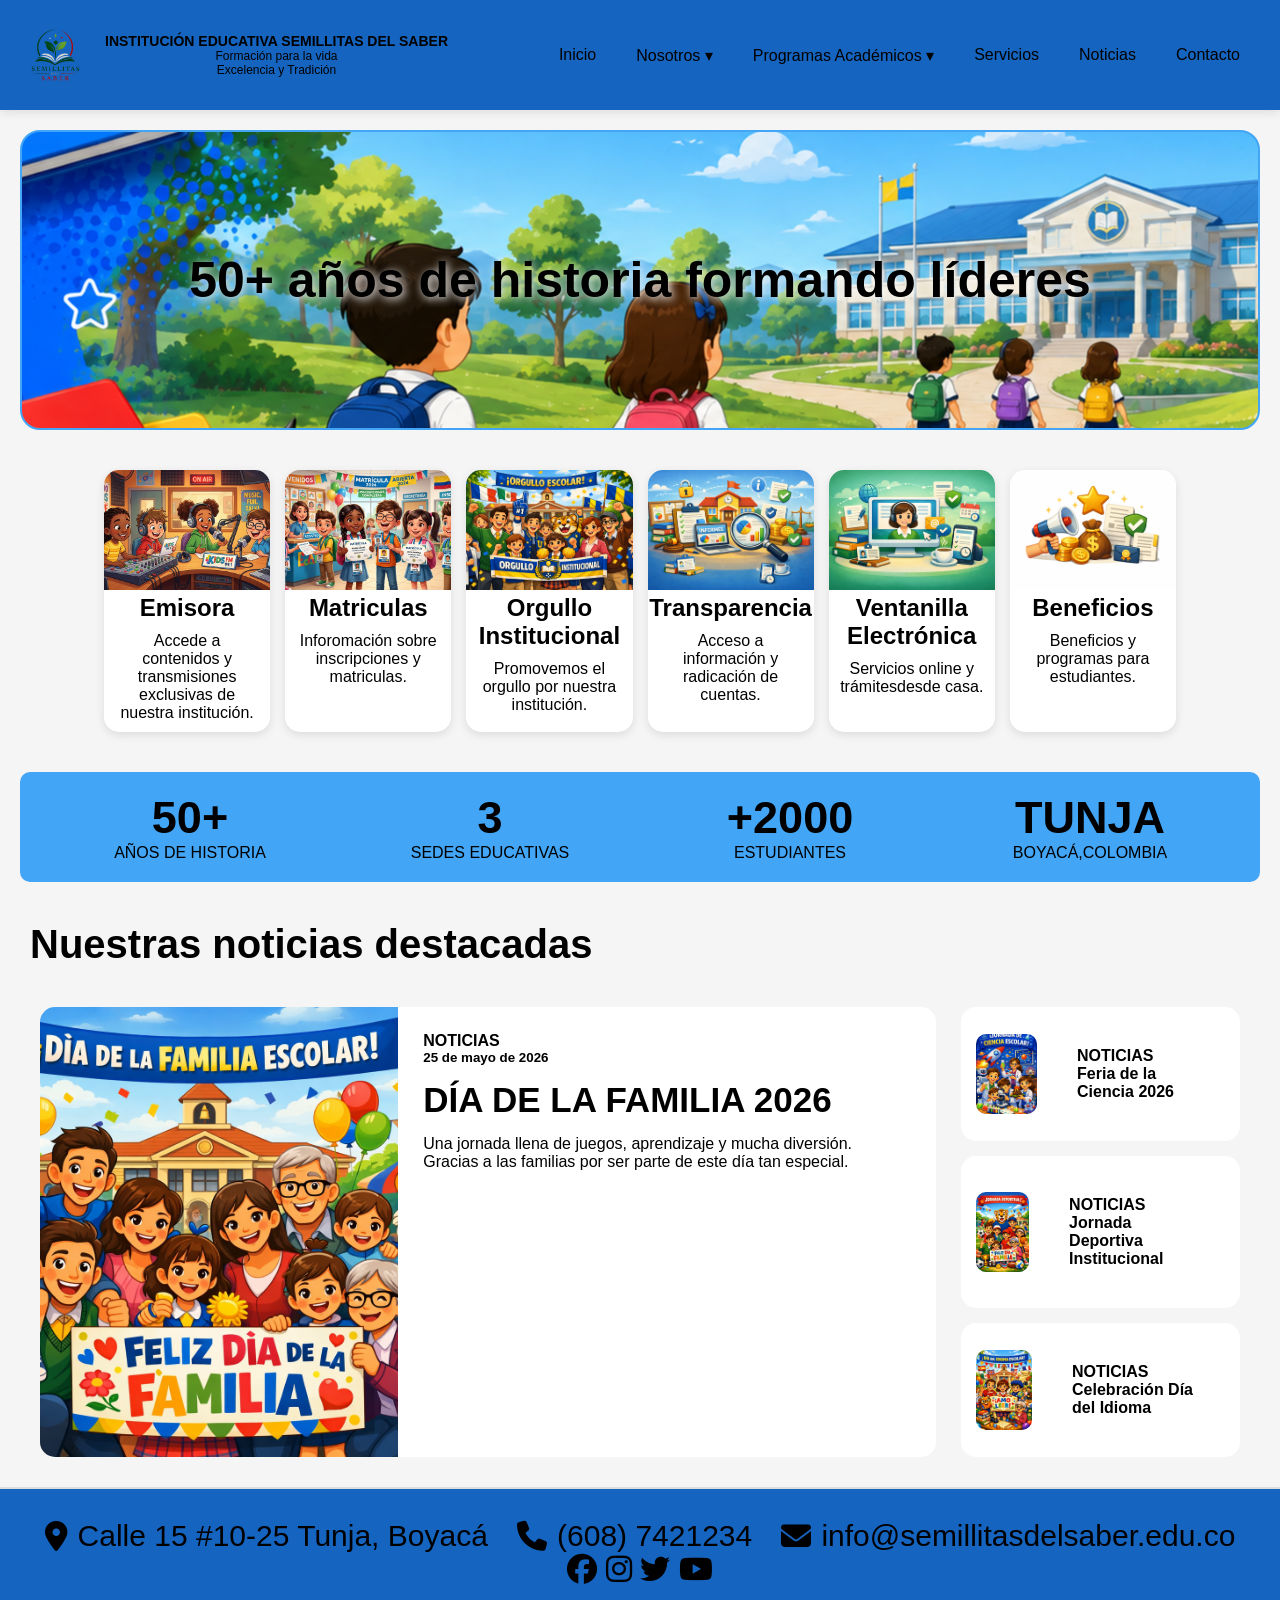
==== index.html @ 2da54334 "Aquí subi todos los archivos" ====
<!DOCTYPE html>
<html lang="en">
<head>
    <meta charset="UTF-8">
    <meta name="viewport" content="width=device-width, initial-scale=1.0">
    <title>Institución Educativa Semillitas del Saber</title>
    <link rel="stylesheet" href="https://cdnjs.cloudflare.com/ajax/libs/font-awesome/6.5.0/css/all.min.css">
    <link rel="stylesheet" href="css/estilos_generales.css">
</head>
<body>
    <header>

    </header>

    <!--Menú-->
    <nav>

        <div class="logo">
            <img src="img/logo.png" alt="">
            <div>
                <h3>INSTITUCIÓN EDUCATIVA SEMILLITAS DEL SABER</h3>
                <p>Formación para la vida </p>
                <p> Excelencia y Tradición</p>
            </div>
        </div>
        <ul class="menu">

            <!--Opción Inicio-->
            <li><a href="index.html">Inicio</a></li>

            <!--Opción Nosotros-->
            <li class="submenu">
                <a href="nosotros.html">Nosotros &#9662;</a>
                <ul class="submenu">
                    <li><a href="nosotros.html#historia">Historia</a></li>
                    <li><a href="nosotros.html#mision">Misión</a></li>
                    <li><a href="nosotros.html#vision">Visión</a></li>
                    <li><a href="nosotros.html#perfil">Perfil</a></li>
                    <li><a href="nosotros.html#instalaciones">Instalaciones</a></li>
                </ul>

            </li>

            <!--Opción Programas Académicos-->
            <li class="submenu">
                <a href="programas_academicos.html">Programas Académicos &#9662;</a>
                <ul class="submenu">
                    <li><a href="programa_academico_preescolar.html">Preescolar</a></li>
                    <li><a href="programa_academico_primaria.html">Primaria</a></li>
                    <li><a href="programa_academico_bachillerato.html">Bachillerato</a></li>
                </ul>
            </li>

            <!--Opción Servicios-->
            <li><a href="servicios.html">Servicios</a></li>

            <!--Opción Noticias-->
            <li><a href="noticias.html">Noticias</a></li>

            <!--Opción Contactos-->
            <li><a href="contacto.html">Contacto</a></li>
        </ul>
    </nav>

    <main>
        <!--Imagen del Banner-->
        <section class="banner">
            <h1>50+ años de historia formando líderes</h1>
        </section>

        <!--Recursos con los que cuenta la institución-->
        <section class="accesos">

            <div class="tarjeta">
                <img src="img/emisora.png" alt="">
                <h2>Emisora</h2>
                <p>Accede a contenidos y transmisiones exclusivas de nuestra institución.</p>
            </div>

            <div class="tarjeta">
                <img src="img/matriculas.png" alt="">
                <h2>Matriculas</h2>
                <p>Inforomación sobre inscripciones y matriculas.</p>
            </div>

            <div class="tarjeta">
                <img src="img/orgulloins.png" alt="">
                <h2>Orgullo Institucional</h2>
                <p>Promovemos el orgullo por nuestra institución.</p>
            </div>

          <div class="tarjeta">
                <img src="img/transparencia.png" alt="">
                <h2>Transparencia</h2>
                <p>Acceso a información y radicación de cuentas.</p>
            </div>

            <div class="tarjeta">
                <img src="img/ventaelec.png" alt="">
                <h2>Ventanilla Electrónica</h2>
                <p>Servicios online y trámitesdesde casa.</p>
            </div>

            <div class="tarjeta">
                <img src="img/beneficios.png" alt="">
                <h2>Beneficios</h2>
                <p>Beneficios y programas para estudiantes.</p>
            </div>

        </section>

        <!--Estadísticas de la institución-->
        <section class="estadisticas">
        <div>
             <h2>50+</h2> 
             <p>AÑOS DE HISTORIA</p> 
        </div>

        <div>
             <h2>3</h2> 
             <p>SEDES EDUCATIVAS</p> 
        </div>

        <div>
            <h2>+2000</h2>
            <p>ESTUDIANTES</p>
        </div>

        <div>
            <h2>TUNJA</h2>
            <p>BOYACÁ,COLOMBIA</p>
        </div>
        </section>

 <!--Noticias destacadas-->
    <section class="noticias">
    <h2>Nuestras noticias destacadas</h2>

    <div class="contenedor-noticias">

        <!-- Noticia principal -->
        <div class="contenedor-principal">
            <img src="img/familia.png" alt="">

            <div class="texto">
                <span>NOTICIAS</span><br>
                <small>25 de mayo de 2026</small>

                <h3>DÍA DE LA FAMILIA 2026</h3>

                <p>
                    Una jornada llena de juegos, aprendizaje y mucha diversión.
                    Gracias a las familias por ser parte de este día tan especial.
                </p>
            </div>
        </div>

        <!-- Noticias laterales -->
        <div class="contenedor-lateral">

            <div class="sub-noticias">
                <img src="img/ciencia.png" alt="">

                <div class="texto">
                    <span>NOTICIAS</span>
                    <h4>Feria de la Ciencia 2026</h4>
                </div>
            </div>

            <div class="sub-noticias">
                <img src="img/deportes.png" alt="">

                <div class="texto">
                    <span>NOTICIAS</span>
                    <h4>Jornada Deportiva Institucional</h4>
                </div>
            </div>

            <div class="sub-noticias">
                <img src="img/idioma.png" alt="">

                <div class="texto">
                    <span>NOTICIAS</span>
                    <h4>Celebración Día del Idioma</h4>
                </div>
            </div>

        </div>

    </div>
</section>
    </main>

    <!--PIE DE PAGINA-->
    <footer>
        <p><i class="fa-solid fa-location-dot"></i> Calle 15 #10-25 Tunja, Boyacá</p>

        <p><i class="fa-solid fa-phone"></i>(608) 7421234</p>

        <p><i class="fa-solid fa-envelope"></i>info@semillitasdelsaber.edu.co</p>

        <div class="redes">
            <a><i class="fa-brands fa-facebook"></i></a>
            <a><i class="fa-brands fa-instagram"></i></a>
            <a><i class="fa-brands fa-twitter"></i></a>
            <a><i class="fa-brands fa-youtube"></i></a>
        </div>
    </footer>
</body>
</html>
---- css/estilos_generales.css ----
/* ===== Reset básico =====*/
*{
    margin: 0;
    padding: 0;
    box-sizing: border-box;
}

/* ===== Barra de navegación =====*/

.logo{
    display: flex;
    align-items: center;
    gap: 10px;
}

.logo img{
    width: 70px;
    height: 70px;
}

.logo p{
    text-align: center;
}

nav{
    background-color: #1565C0;
    display: flex;
    justify-content: space-between;
    align-items: center;
    padding: 20px;

    position: sticky;
    top: 0;
    z-index: 9999;

    box-shadow: 0 2px 10px rgba(0,0,0,.1);
}

#historia,
#mision,
#vision,
#perfil,
#instalaciones{
    scroll-margin-top: 120px;
}

/* =====Menú =====*/
.menu{
    list-style: none;
    display: flex;
}

.menu a{
    display: block;
    color: #000000;
    text-decoration: none;
    padding: 15px 20px;
    border-radius: 20px;
}

.menu a:hover{
    background-color: #fff; /* Cambia el color al pasar el mouse */
}

/* ===== Submenú desplegable (solo CSS)=====*/
.menu li{
    position: relative;   /* Punto de referencia del submenú */
}

/* ===== Solo la LISTA anidada se oculta (ul.submenu), no el li padre =====*/
ul.submenu{
    display: none;          /* oculta por defecto */
    position: absolute;     /* flota debajo de la opción */
    top: 100%;              /* justo debajo del enlace padre */
    left: 0;
    background-color:#42A5F5;
    min-width: 210px;
    list-style: none;
    border-radius: 20px;
    z-index: 10000;
}

/* ===== Al pasar el mouse por el li padre, se muestra su lista=====*/
li.submenu:hover > ul.submenu{
    display: block;
}

ul.submenu a{
    display: block;
    padding: 12px 20px;
}

ul.submenu a:hover{
    background-color: #fff;
}

*{
    margin: 0;
    padding: 0;
    box-sizing: border-box;
    font-family: 'Gill Sans', 'Gill Sans MT', Calibri, 'Trebuchet MS', sans-serif;
}

body{
    background-color: #f5f5f5;
}

.logo{
    display:flex;
    align-items:center;
    gap:15px;
}

.logo img{
    width:70px;
}

.logo h3{
    font-size:14px;
}

.logo p{
    font-size:12px;
}

/* === Banner ===*/

.banner{
    height: 300px;
    margin: 20px;
    border-radius: 20px;
    background-image: url("../img/banner.png");
    background-position: 20%;
    border: 2px solid #42A5F5;
    display: flex;
    justify-content: center;
    align-items: center;
}

.banner h1{
    color: #000000;
    font-size: 50px;
    text-shadow: 2px 2px 10px white;
}

/* === Tarjetas ==*/
.accesos{
    display: grid;
    grid-template-columns: repeat(6,1fr);
    gap: 15px;
    padding: 20px 40px;
    width: 90%;
    margin: auto;
}

.tarjeta{
    background: white;
    border-radius: 15px;
    overflow: hidden;
    text-align: center;
    box-shadow: 0 3px 10px rgb(0,0,0,.1);
}

.tarjeta:hover{
    transform: translate(-8px);
    border: 2px solid #0056b3;
}

.tarjeta img{
    width: 100%;
    height: 120px;
    object-fit: cover;
}

.tarjeta h3{
    margin-top: 10px;
}

.tarjeta p{
    padding: 10px;
}

/* === Estadísticas de la institución === */

.estadisticas{
    background: #42A5F5;
    display: grid;
    grid-template-columns: repeat(4,1fr);
    text-align: center;
    margin: 20px;
    padding: 20px;
    border-radius: 10px;
}

.estadisticas h2{
    font-size: 45px;
}

/* === Noticias desatacadas === */

.noticias h2{
    padding: 20px 30px;
}

.noticias h2{
    margin-bottom: 20px;
    font-size: 40px;
}

.contenedor-noticias{
    display: flex;
    grid-template-columns: 2fr 1fr;
    gap: 25px;
    max-width: 1200px;
    margin: auto;
}

.contenedor-principal{
    display: flex;
    background: white;
    border-radius: 15px;
    overflow: hidden;
}

.contenedor-principal img{
    width: 40%;
    object-fit: cover;
}

.texto{
    padding: 25px;
}

.texto span{
    font-weight: bold;
}

.texto small{
    display: block;
    font-weight: bold;
}

.texto h3{
    margin: 15px 0;
    font-size: 35px;
}

/* === Noticias más pequeñas === */

.contenedor-lateral{
    display: flex;
    flex-direction: column;
    gap: 15px;
}

.sub-noticias{
    background-color: white;
    padding: 15px;
    border-radius: 15px;
    display: flex;
    align-items: center;
    gap: 15px;
}

.sub-noticias img{
    width: 90px;
    height: 80px;
    border-radius: 10px;
    object-fit: cover;
}

/* === Pie de pagina === */

footer{
    background: #1565C0;
    margin-top: 30px;
    padding: 20px;
    display: flex;
    justify-content: space-around;
    align-items: center;
    flex-wrap: wrap;
    border-top: 2px solid #ddd;
    padding: 30px;
}

footer p{
    display: flex;
    align-items: center;
    gap: 10px;
    font-size: 30px;
}

.redes{
    font-size: 30px;
    margin: 0 10px;
    color: #000000;
}

.redes a:hover{
    color: white;
}
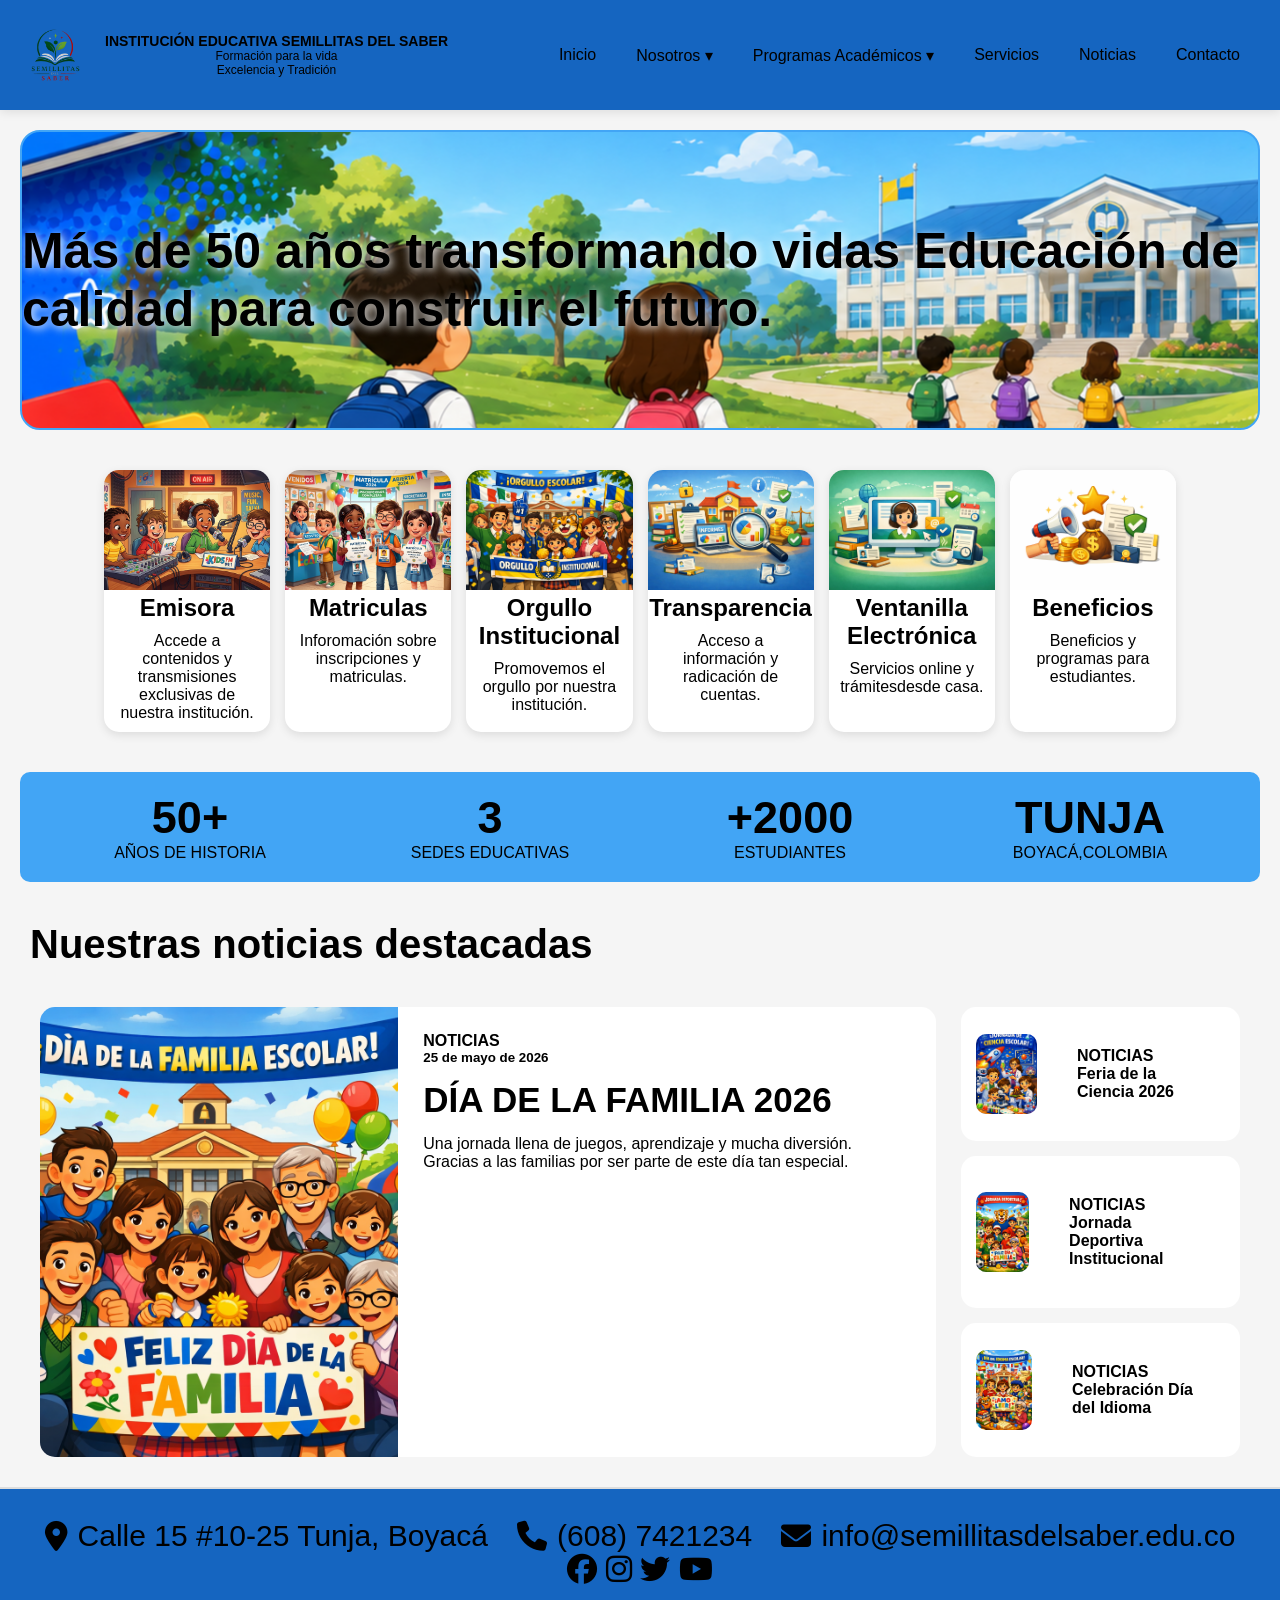
==== commit fca4a6ef: "[200~" ====
--- a/index.html
+++ b/index.html
@@ -65,7 +65,8 @@
     <main>
         <!--Imagen del Banner-->
         <section class="banner">
-            <h1>50+ años de historia formando líderes</h1>
+            <h1>Más de 50 años transformando vidas 
+                Educación de calidad para construir el futuro.</h1>
         </section>
 
         <!--Recursos con los que cuenta la institución-->
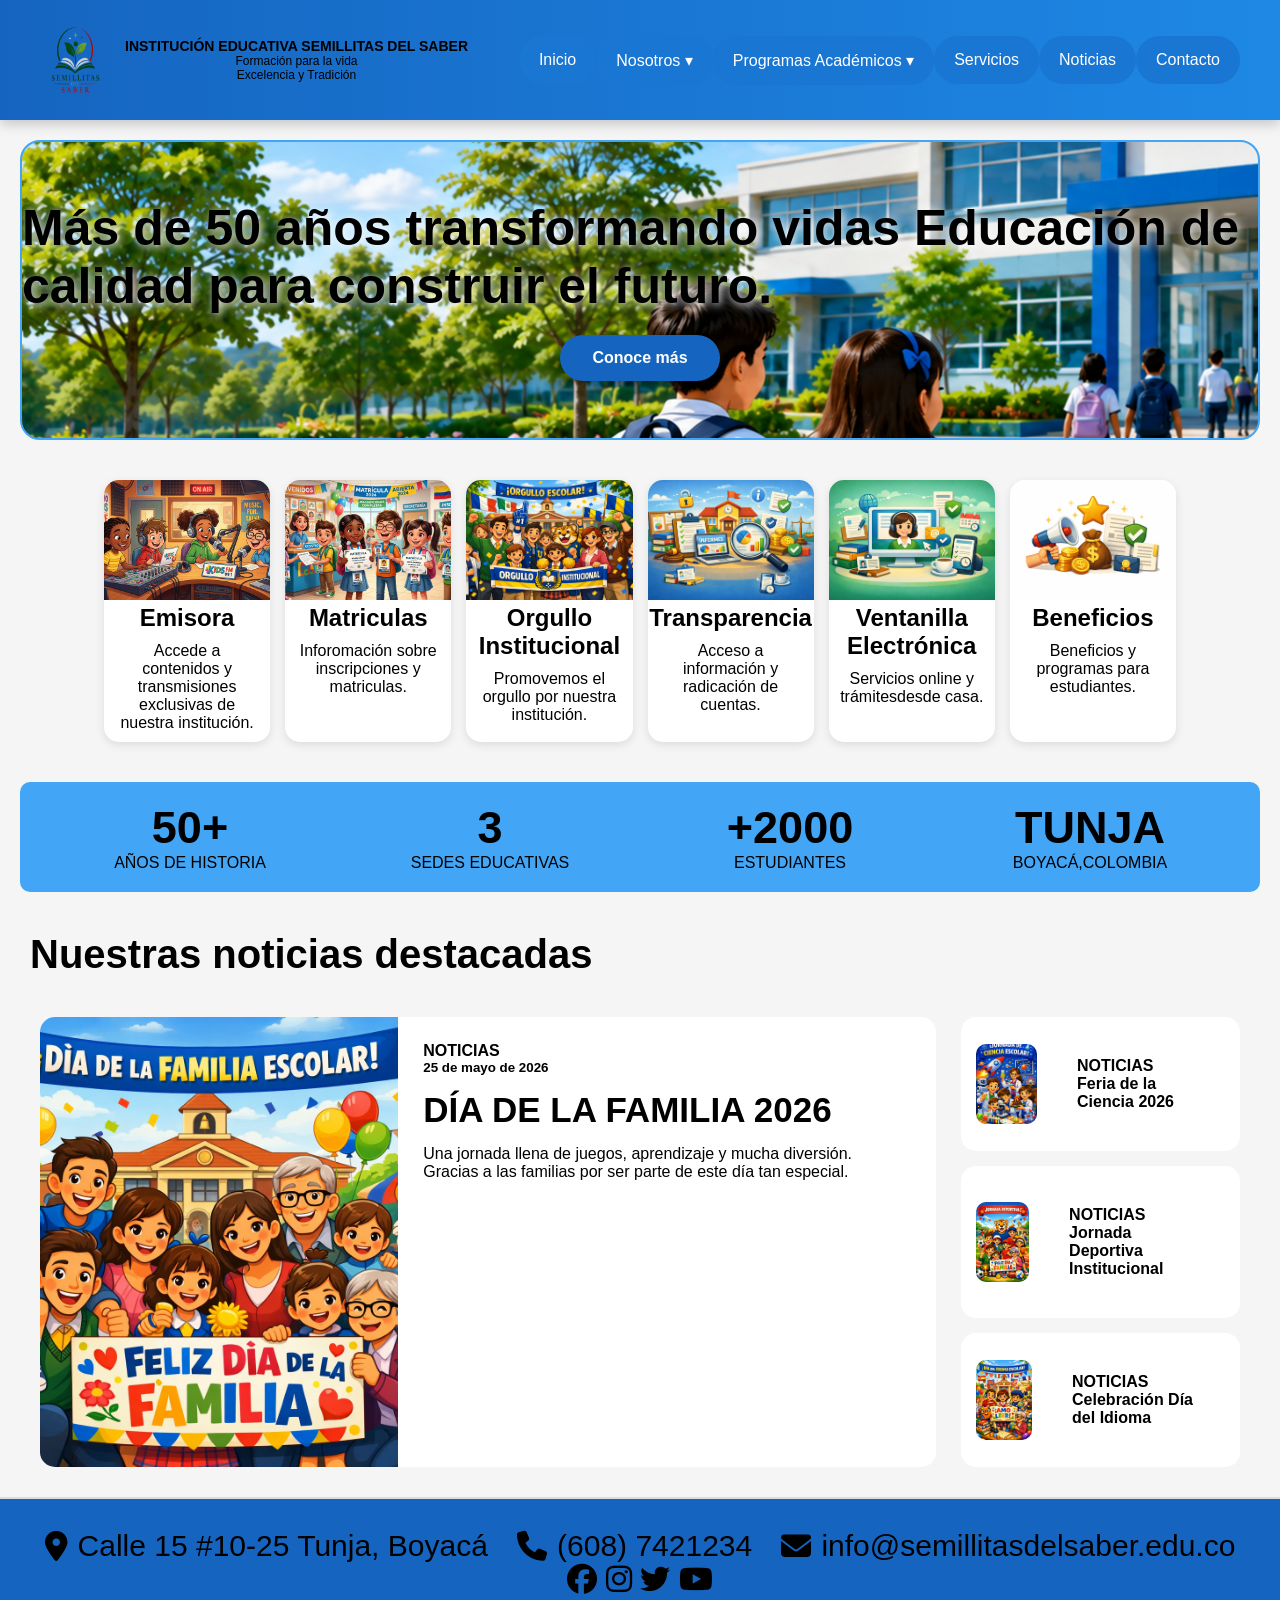
==== commit 82590bee: "feat: agrega botón 'Conoce más' (#10)" ====
--- a/index.html
+++ b/index.html
@@ -67,6 +67,7 @@
         <section class="banner">
             <h1>Más de 50 años transformando vidas 
                 Educación de calidad para construir el futuro.</h1>
+             <a href="nosotros.html" class="btn-conoce-mas">Conoce más</a>
         </section>
 
         <!--Recursos con los que cuenta la institución-->
--- a/css/estilos_generales.css
+++ b/css/estilos_generales.css
@@ -10,12 +10,13 @@
 .logo{
     display: flex;
     align-items: center;
-    gap: 10px;
+    gap: 20px;
 }
 
 .logo img{
-    width: 70px;
-    height: 70px;
+    width: 90px;
+    height: 90px;
+    border-radius: 50%;
 }
 
 .logo p{
@@ -23,17 +24,17 @@
 }
 
 nav{
-    background-color: #1565C0;
+    background: linear-gradient(90deg, #1565C0, #1E88E5);
     display: flex;
     justify-content: space-between;
     align-items: center;
-    padding: 20px;
+    padding: 15px 40px;
 
     position: sticky;
     top: 0;
     z-index: 9999;
 
-    box-shadow: 0 2px 10px rgba(0,0,0,.1);
+    box-shadow: 0 4px 12px rgba(0,0,0,.2);
 }
 
 #historia,
@@ -52,14 +53,17 @@
 
 .menu a{
     display: block;
-    color: #000000;
+    background-color: #1976D2;
+    color: white;
     text-decoration: none;
     padding: 15px 20px;
-    border-radius: 20px;
+    border-radius: 25px;
+    transition: 0.3s;
 }
 
 .menu a:hover{
-    background-color: #fff; /* Cambia el color al pasar el mouse */
+    background-color: #0D47A1;
+    color: rgb(70, 69, 69);
 }
 
 /* ===== Submenú desplegable (solo CSS)=====*/
@@ -129,14 +133,32 @@
     height: 300px;
     margin: 20px;
     border-radius: 20px;
-    background-image: url("../img/banner.png");
+    background-image: url("../img/entradaa.png");
     background-position: 20%;
     border: 2px solid #42A5F5;
     display: flex;
     justify-content: center;
     align-items: center;
-}
-
+    flex-direction: column;
+    gap: 20px;
+}
+.btn-conoce-mas {
+    display: inline-block;
+    background-color: #1565C0;
+    color: #ffffff;
+    text-decoration: none;
+    font-weight: bold;
+    padding: 14px 32px;
+    border-radius: 30px;
+    box-shadow: 0 3px 10px rgba(0,0,0,.2);
+    transition: all 0.3s ease;
+}
+
+.btn-conoce-mas:hover {
+    background-color: #42A5F5;
+    transform: translateY(-3px);
+    box-shadow: 0 5px 15px rgba(0,0,0,.3);
+}
 .banner h1{
     color: #000000;
     font-size: 50px;
